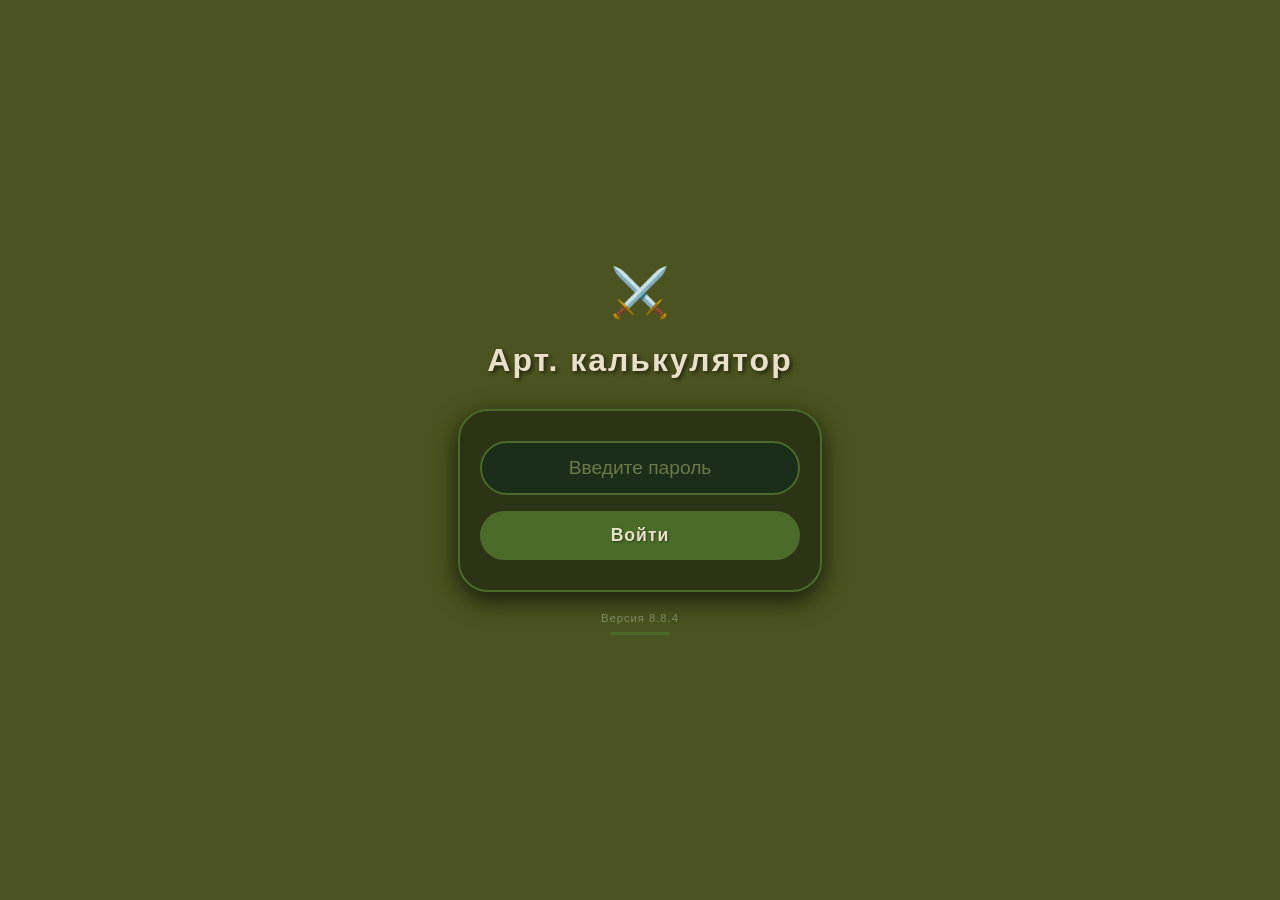
==== index.html @ e6929299 "Update index.html" ====
<!DOCTYPE html>
<html>
<head>
    <meta charset="UTF-8">
    <meta name="viewport" content="width=device-width, initial-scale=1.0">
    <!-- Мета-теги для отключения кэширования -->
    <meta http-equiv="Cache-Control" content="no-cache, no-store, must-revalidate">
    <meta http-equiv="Pragma" content="no-cache">
    <meta http-equiv="Expires" content="0">
    <title>Арт. калькулятор</title>
    <style>
        body { 
            margin: 0; 
            display: flex; 
            justify-content: center; 
            align-items: center; 
            min-height: 100vh; 
            background: #4B5320;  /* Олива */
            font-family: 'Segoe UI', sans-serif;
        }
        .container {
            text-align: center;
            padding: 20px;
        }
        h1 {
            color: #e8e0c8;  /* Светло-песочный текст */
            font-size: 2rem;
            margin-bottom: 30px;
            text-shadow: 2px 2px 4px rgba(0,0,0,0.6);
            letter-spacing: 2px;
            font-weight: 600;
        }
        .emblem {
            font-size: 3rem;
            margin-bottom: 10px;
            display: block;
        }
        .password-box {
            background: #2d3315;  /* Тёмная олива */
            padding: 30px 20px;
            border-radius: 30px;
            border: 2px solid #4a6b2a;  /* Светлая олива */
            max-width: 320px;
            margin: 0 auto;
            box-shadow: 0 8px 24px rgba(0,0,0,0.7);
        }
        input {
            width: 100%;
            padding: 14px;
            border-radius: 30px;
            border: 2px solid #4a6b2a;
            background: #1a2e1a;
            color: #e8e0c8;
            font-size: 1.2rem;
            text-align: center;
            box-sizing: border-box;
            outline: none;
            font-weight: 500;
            transition: border-color 0.3s;
        }
        input:focus {
            border-color: #7A8B3D;
        }
        input::placeholder {
            color: #6a7a4a;
        }
        button {
            margin-top: 16px;
            padding: 14px 40px;
            border: none;
            border-radius: 30px;
            background: #4a6b2a;  /* Светлая олива */
            color: #e8e0c8;
            font-size: 1.1rem;
            font-weight: 700;
            cursor: pointer;
            width: 100%;
            letter-spacing: 1px;
            transition: background 0.3s, transform 0.1s;
            text-shadow: 1px 1px 2px rgba(0,0,0,0.4);
        }
        button:hover {
            background: #5a7b3a;
        }
        button:active {
            transform: scale(0.96);
        }
        .error {
            color: #c44536;  /* Красный (военный) */
            margin-top: 10px;
            display: none;
            font-size: 0.9rem;
            font-weight: 600;
        }
        .version {
            color: #8a9a6a;
            font-size: 0.7rem;
            margin-top: 20px;
            letter-spacing: 1px;
            opacity: 0.8;
        }
        .military-line {
            width: 60px;
            height: 3px;
            background: #4a6b2a;
            margin: 8px auto 0;
            border-radius: 10px;
        }
        .appmint-footer {
            display: none;
        }
    </style>
</head>
<body>
<div class="container">
    <span class="emblem">⚔️</span>
    <h1>Арт. калькулятор</h1>
    <div class="password-box">
        <input type="password" id="passwordInput" placeholder="Введите пароль">
        <button id="loginBtn">Войти</button>
        <div class="error" id="errorMsg">❌ Неверный пароль</div>
    </div>
    <div class="version">Версия 8.8.4</div>
    <div class="military-line"></div>
</div>

<script>
    // === АВТОМАТИЧЕСКАЯ ОЧИСТКА КЭША И ОБНОВЛЕНИЕ ===
    (function forceRefresh() {
        // Проверяем, был ли уже выполнен "чистый" запуск в этой сессии
        if (!sessionStorage.getItem('refreshed')) {
            // Устанавливаем флаг, чтобы не было бесконечного цикла
            sessionStorage.setItem('refreshed', 'true');
            
            // Принудительная перезагрузка с добавлением случайного параметра,
            // чтобы гарантированно обойти кэш
            const url = new URL(window.location.href);
            url.searchParams.set('_t', Date.now());
            window.location.replace(url.toString());
        }
    })();

    // Остальной код
    const CORRECT_PASSWORD = '1488';

    document.getElementById('loginBtn').addEventListener('click', function() {
        const input = document.getElementById('passwordInput');
        const error = document.getElementById('errorMsg');
        
        if (input.value === CORRECT_PASSWORD) {
            window.location.href = 'app.html';
        } else {
            error.style.display = 'block';
            input.value = '';
            input.focus();
        }
    });

    document.getElementById('passwordInput').addEventListener('keydown', function(e) {
        if (e.key === 'Enter') {
            document.getElementById('loginBtn').click();
        }
    });
</script>
</body>
</html>
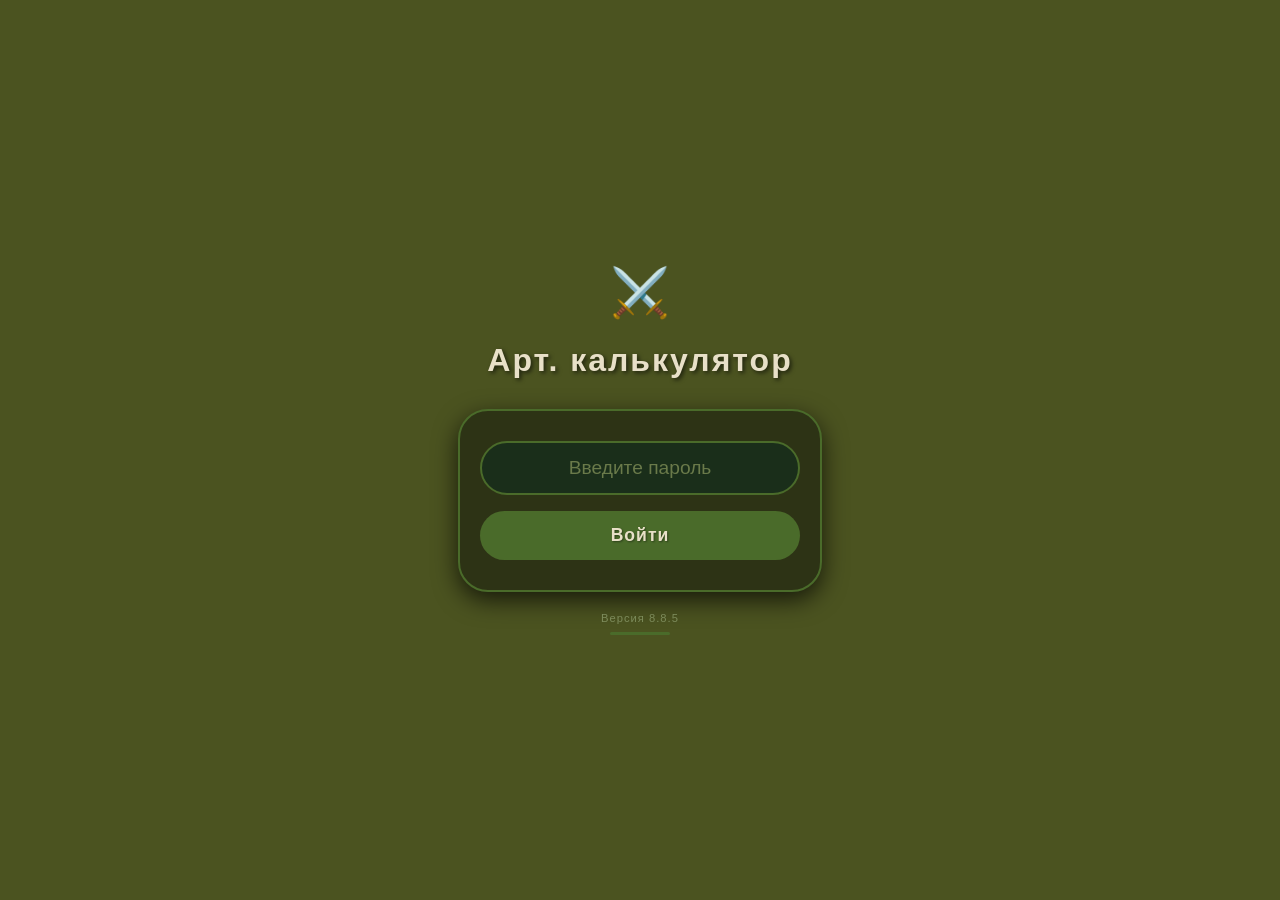
==== commit b4270ffa: "Update index.html" ====
--- a/index.html
+++ b/index.html
@@ -120,7 +120,7 @@
         <button id="loginBtn">Войти</button>
         <div class="error" id="errorMsg">❌ Неверный пароль</div>
     </div>
-    <div class="version">Версия 8.8.4</div>
+    <div class="version">Версия 8.8.5</div>
     <div class="military-line"></div>
 </div>
 
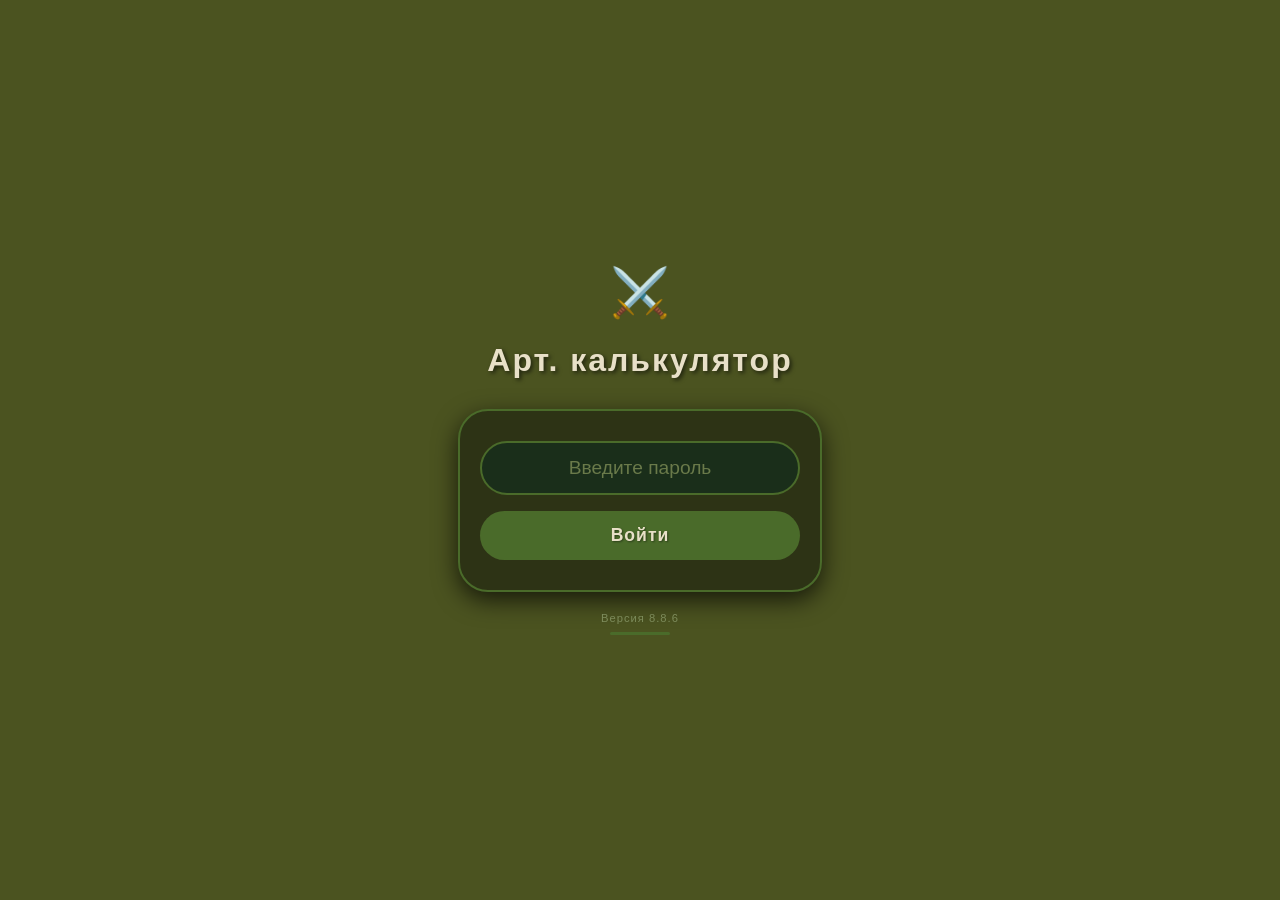
==== commit 115ff8ce: "Update index.html" ====
--- a/index.html
+++ b/index.html
@@ -120,7 +120,7 @@
         <button id="loginBtn">Войти</button>
         <div class="error" id="errorMsg">❌ Неверный пароль</div>
     </div>
-    <div class="version">Версия 8.8.5</div>
+    <div class="version">Версия 8.8.6</div>
     <div class="military-line"></div>
 </div>
 
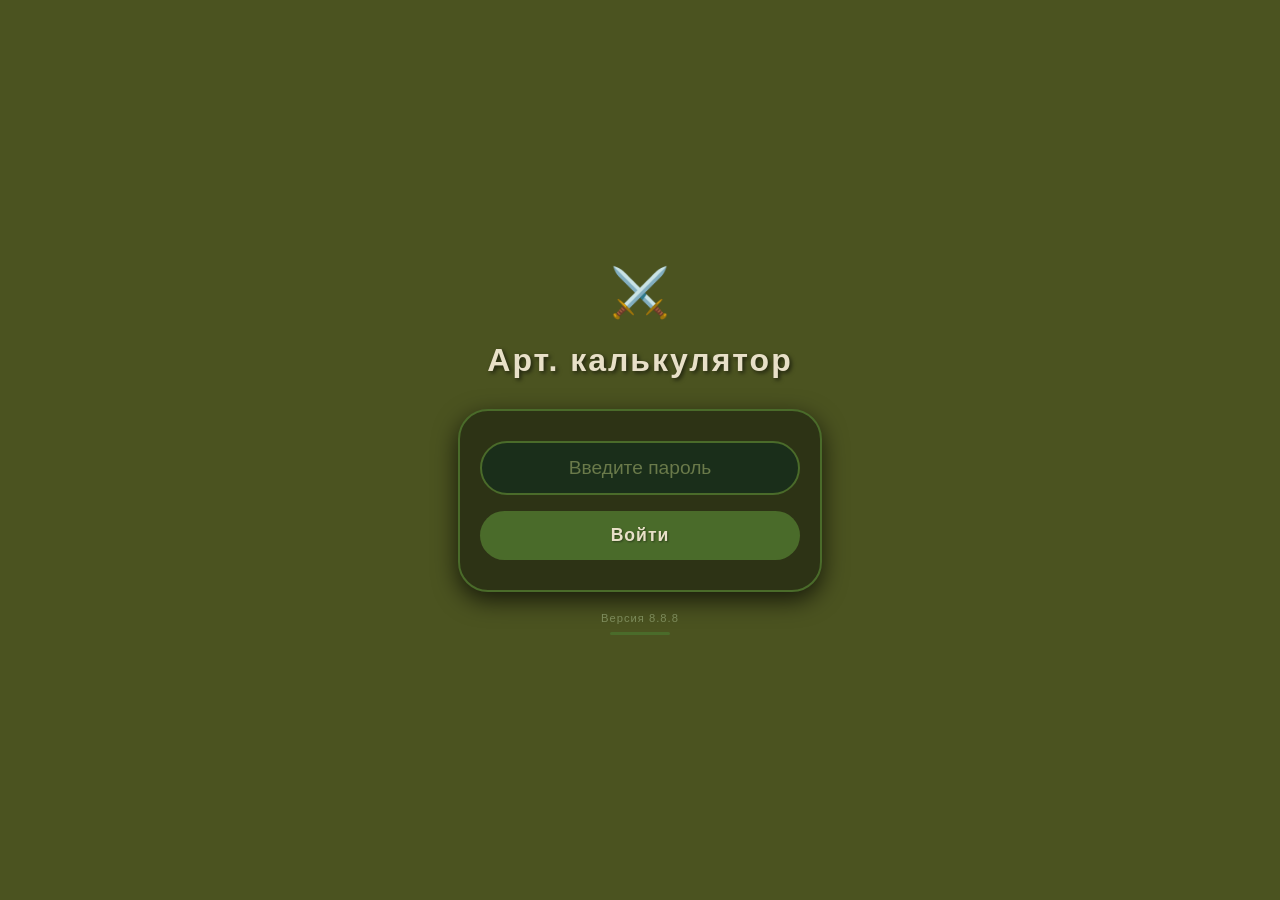
==== commit 0f28f432: "Update index.html" ====
--- a/index.html
+++ b/index.html
@@ -120,7 +120,7 @@
         <button id="loginBtn">Войти</button>
         <div class="error" id="errorMsg">❌ Неверный пароль</div>
     </div>
-    <div class="version">Версия 8.8.6</div>
+    <div class="version">Версия 8.8.8</div>
     <div class="military-line"></div>
 </div>
 
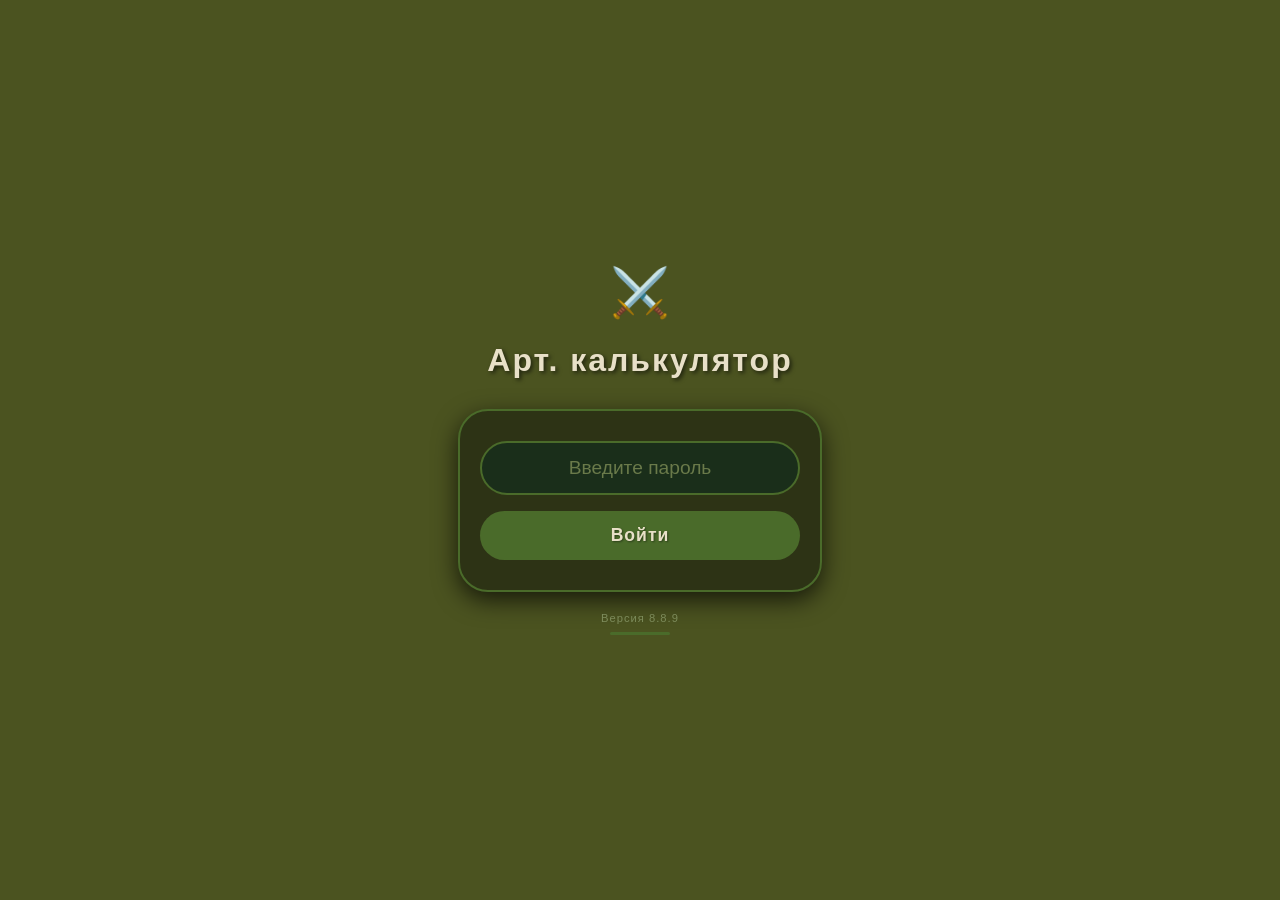
==== commit f7db2028: "Update index.html" ====
--- a/index.html
+++ b/index.html
@@ -120,7 +120,7 @@
         <button id="loginBtn">Войти</button>
         <div class="error" id="errorMsg">❌ Неверный пароль</div>
     </div>
-    <div class="version">Версия 8.8.8</div>
+    <div class="version">Версия 8.8.9</div>
     <div class="military-line"></div>
 </div>
 
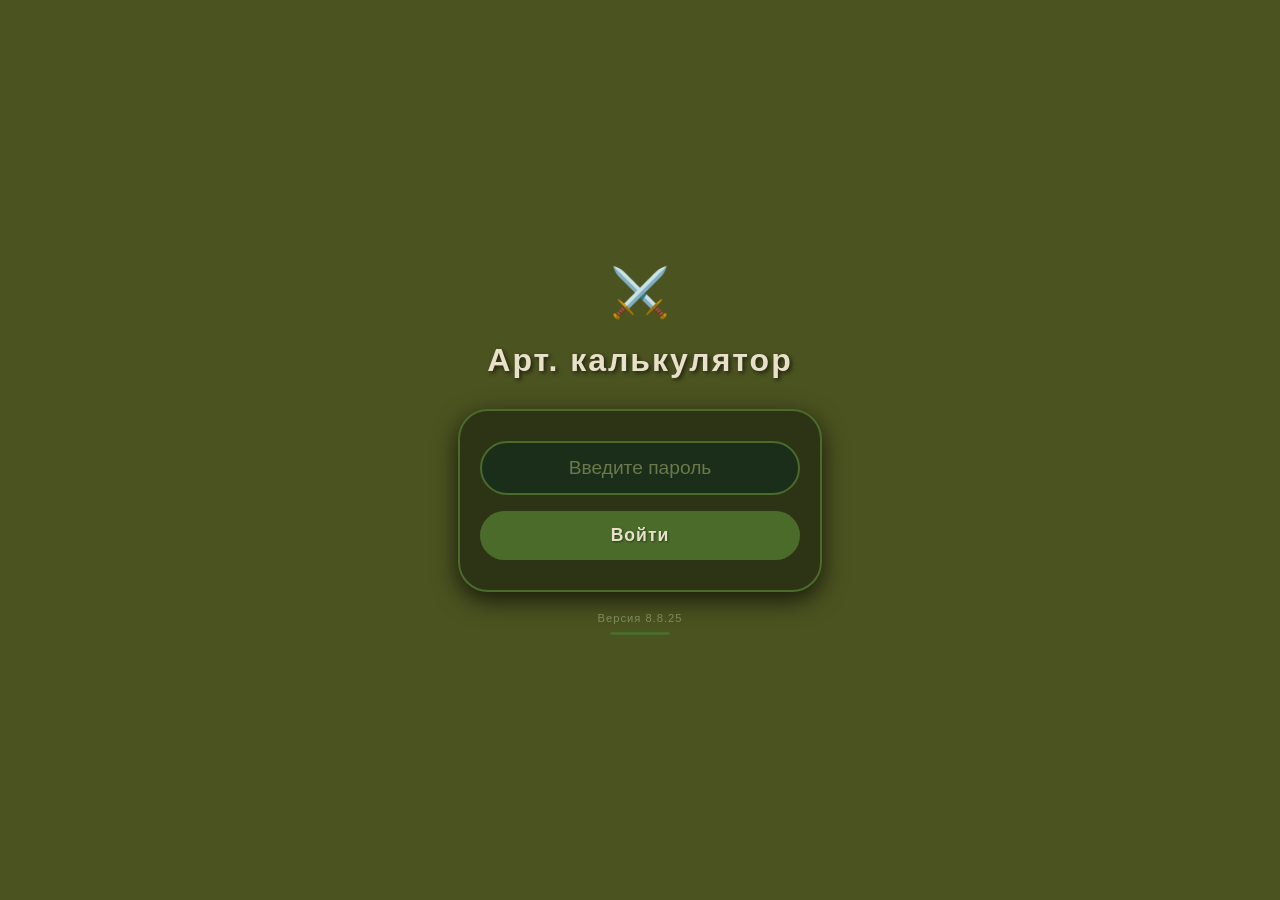
==== commit bd6f0a26: "Create index.html" ====
--- a/index.html
+++ b/index.html
@@ -120,7 +120,7 @@
         <button id="loginBtn">Войти</button>
         <div class="error" id="errorMsg">❌ Неверный пароль</div>
     </div>
-    <div class="version">Версия 8.8.9</div>
+    <div class="version">Версия 8.8.25</div>
     <div class="military-line"></div>
 </div>
 
@@ -163,4 +163,4 @@
     });
 </script>
 </body>
-</html>+</html>
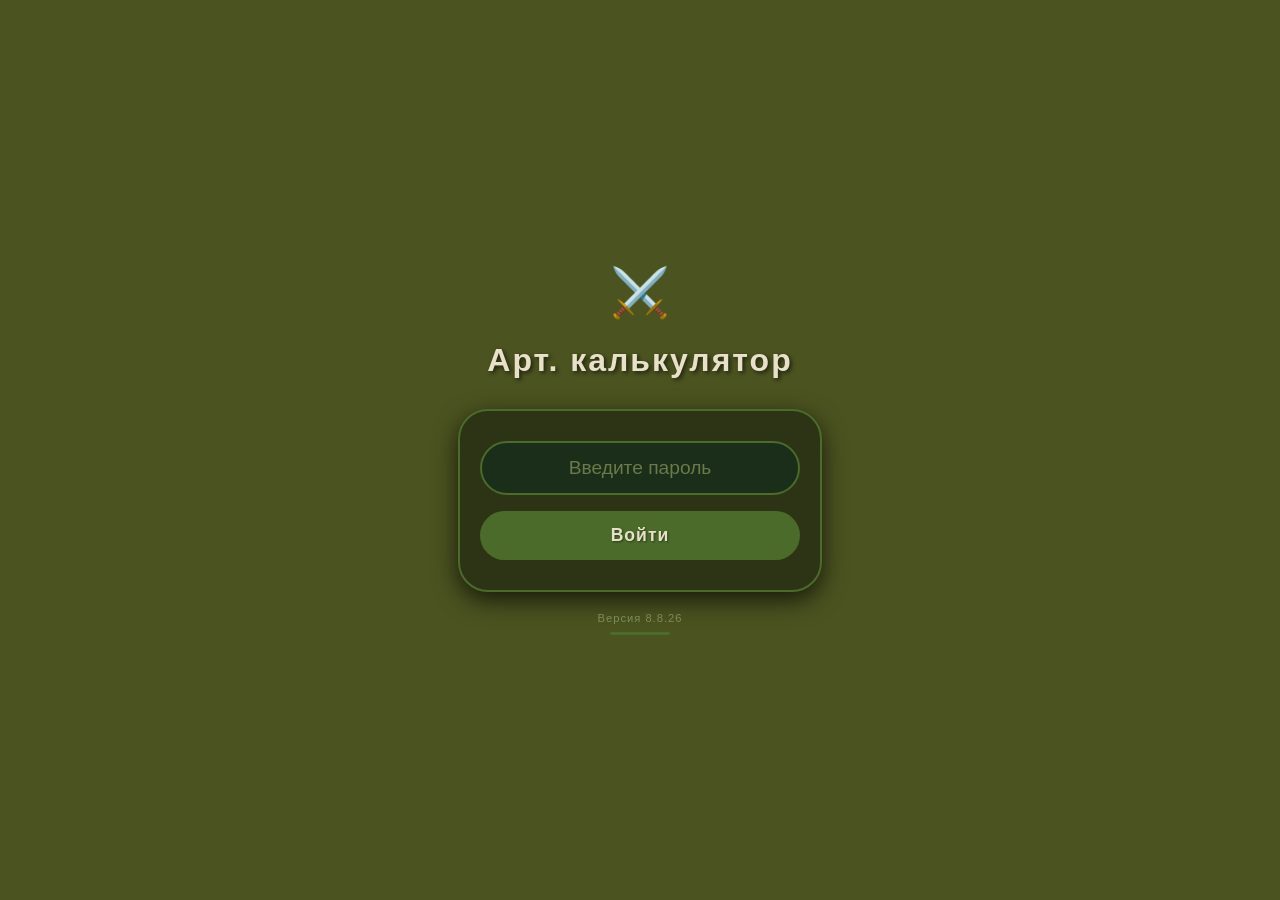
==== commit ae93f88e: "Update index.html" ====
--- a/index.html
+++ b/index.html
@@ -120,7 +120,7 @@
         <button id="loginBtn">Войти</button>
         <div class="error" id="errorMsg">❌ Неверный пароль</div>
     </div>
-    <div class="version">Версия 8.8.25</div>
+    <div class="version">Версия 8.8.26</div>
     <div class="military-line"></div>
 </div>
 
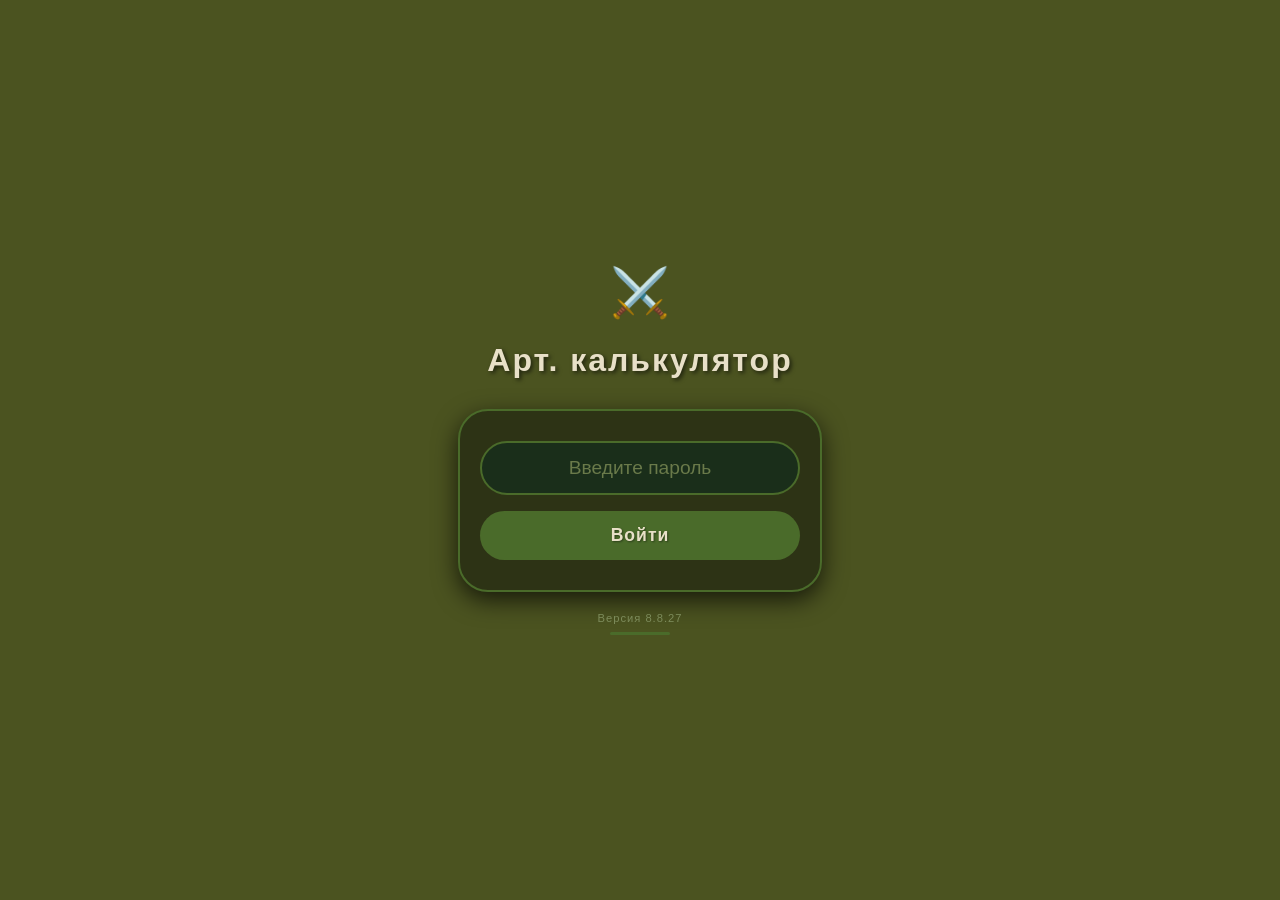
==== commit 3cf666f5: "Update index.html" ====
--- a/index.html
+++ b/index.html
@@ -120,7 +120,7 @@
         <button id="loginBtn">Войти</button>
         <div class="error" id="errorMsg">❌ Неверный пароль</div>
     </div>
-    <div class="version">Версия 8.8.26</div>
+    <div class="version">Версия 8.8.27</div>
     <div class="military-line"></div>
 </div>
 
